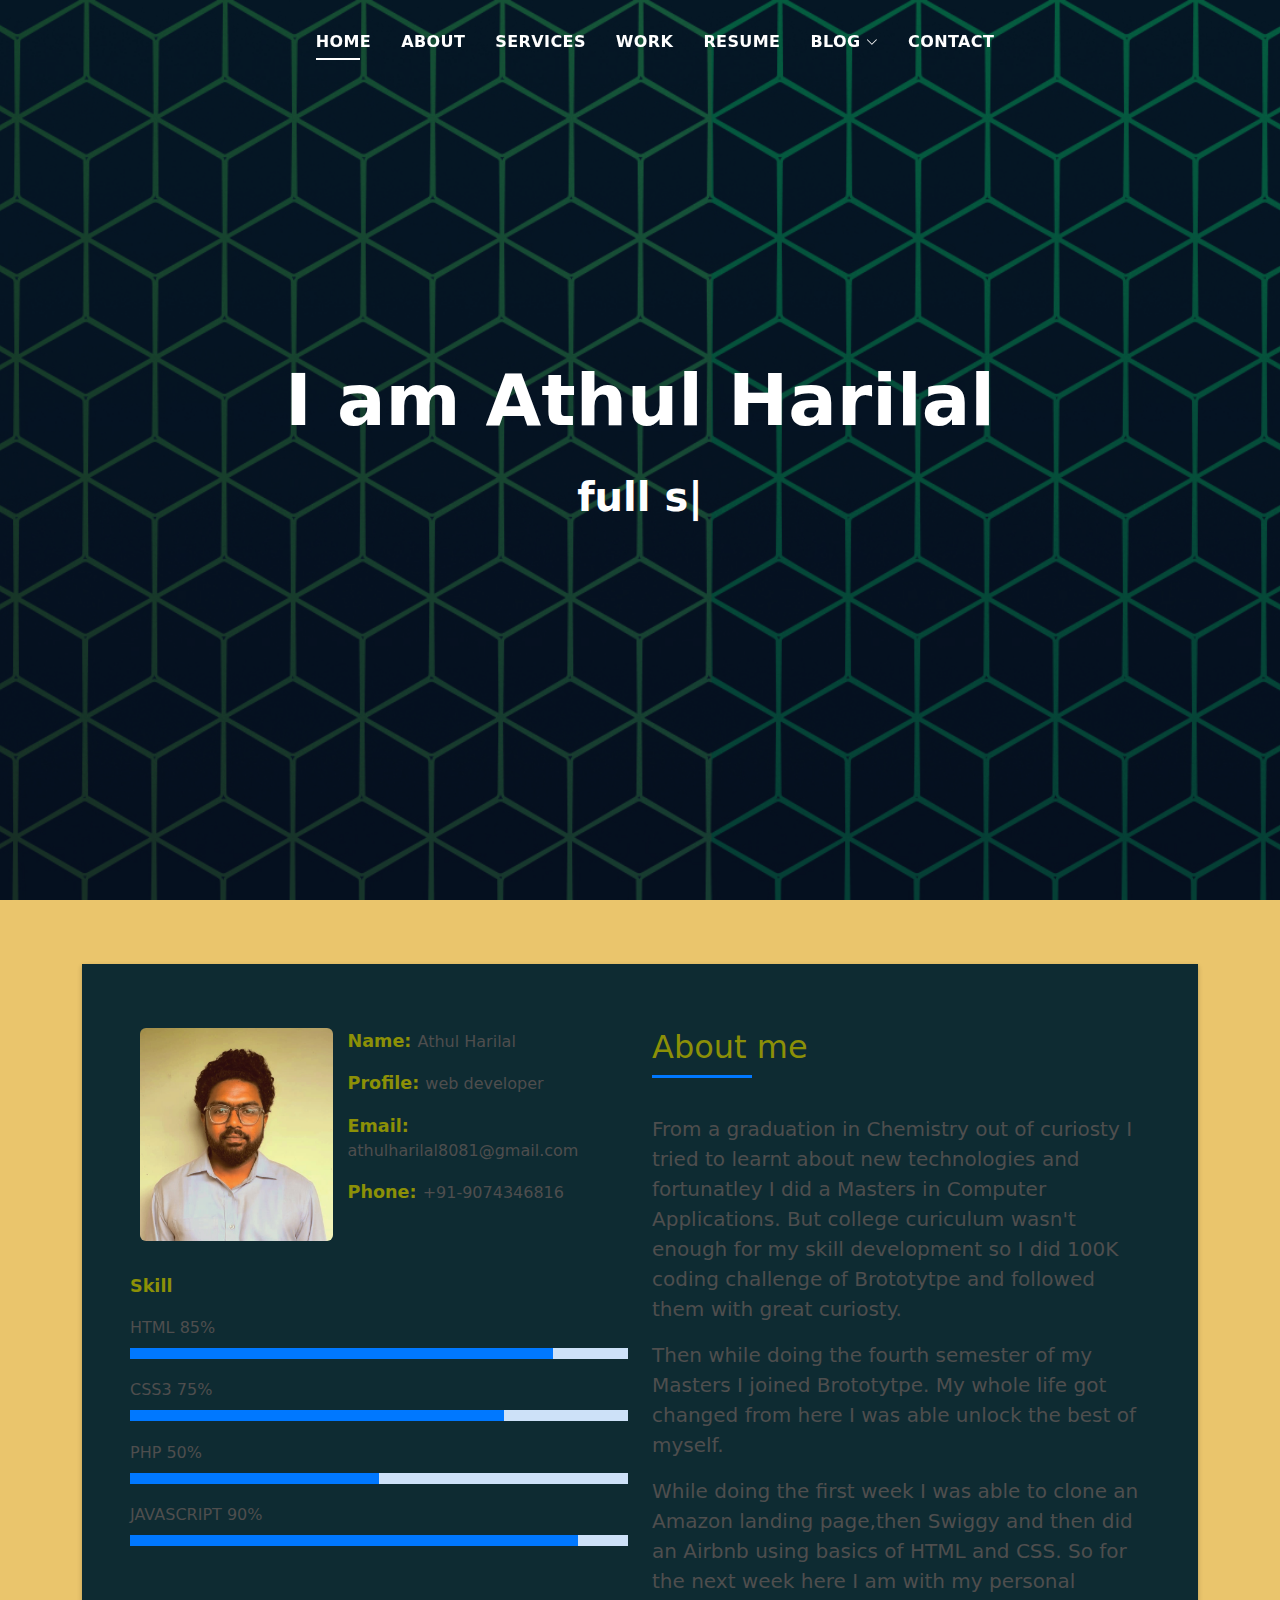
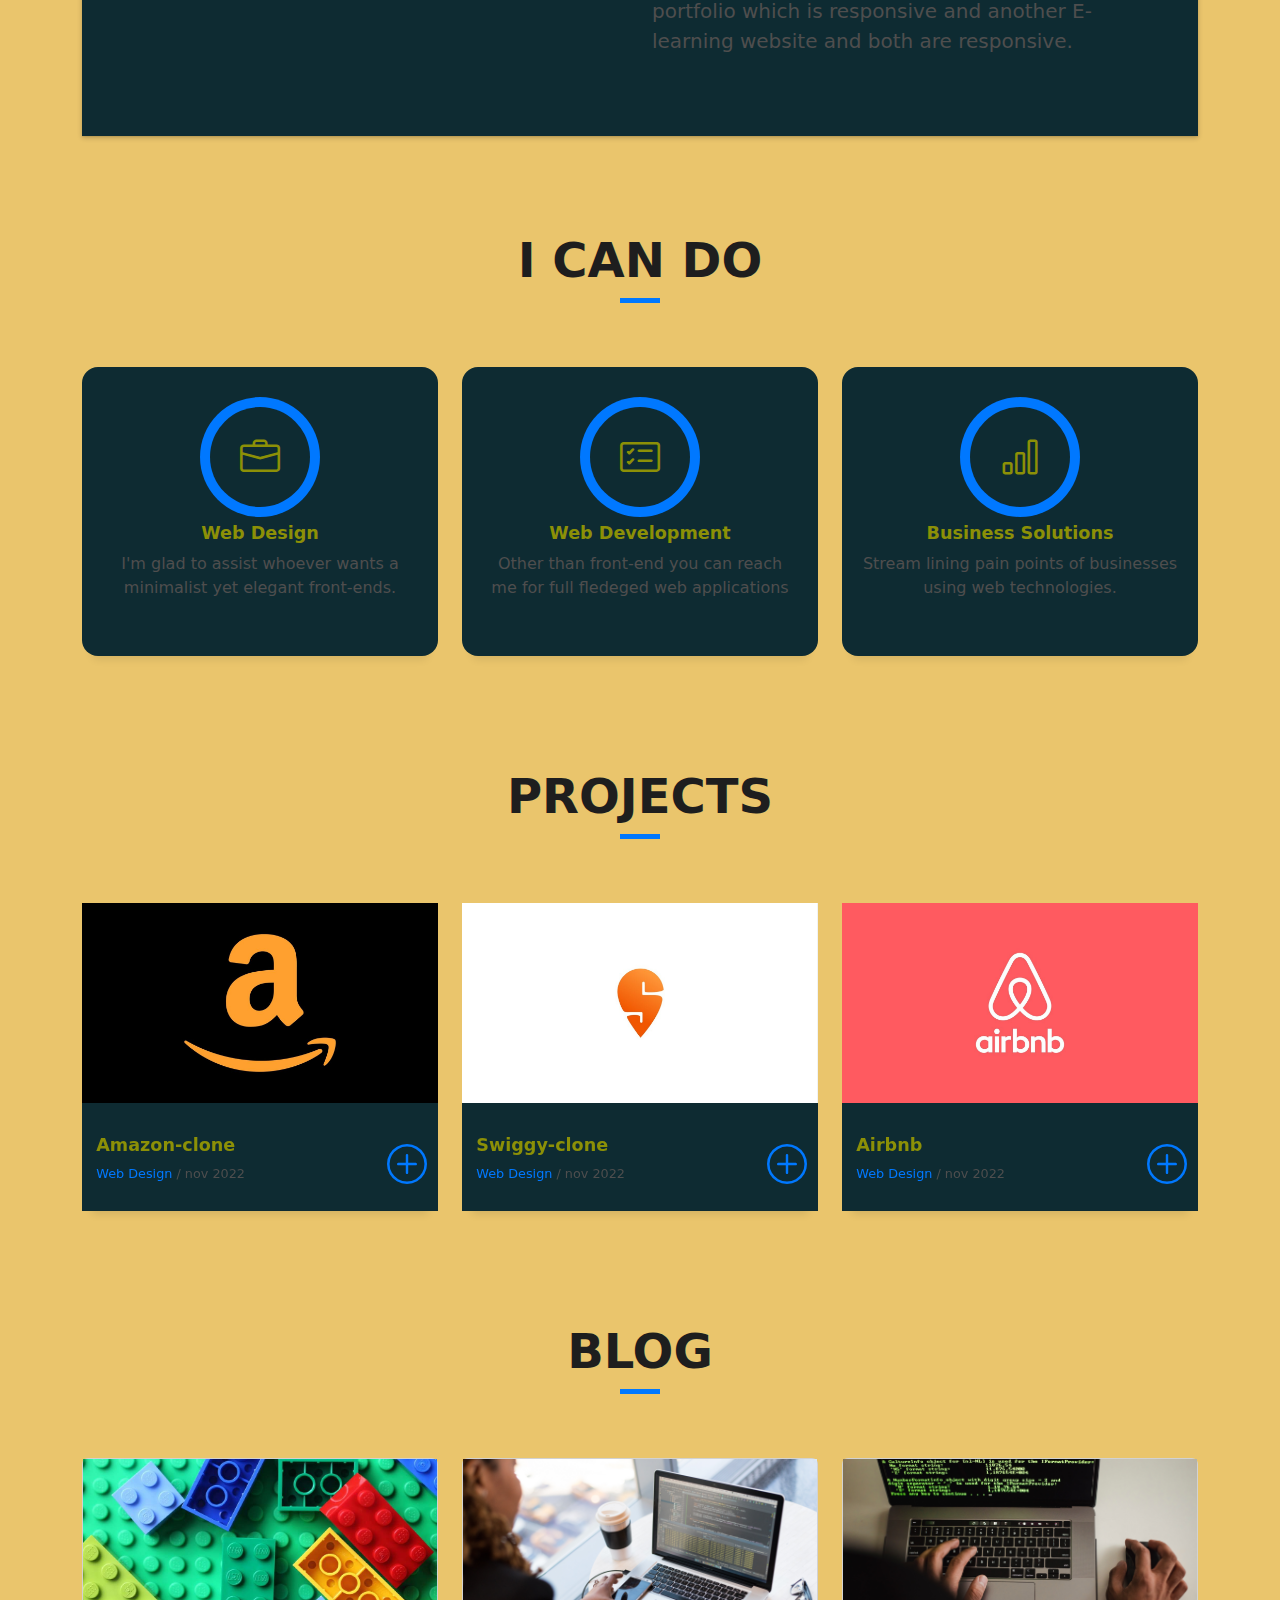
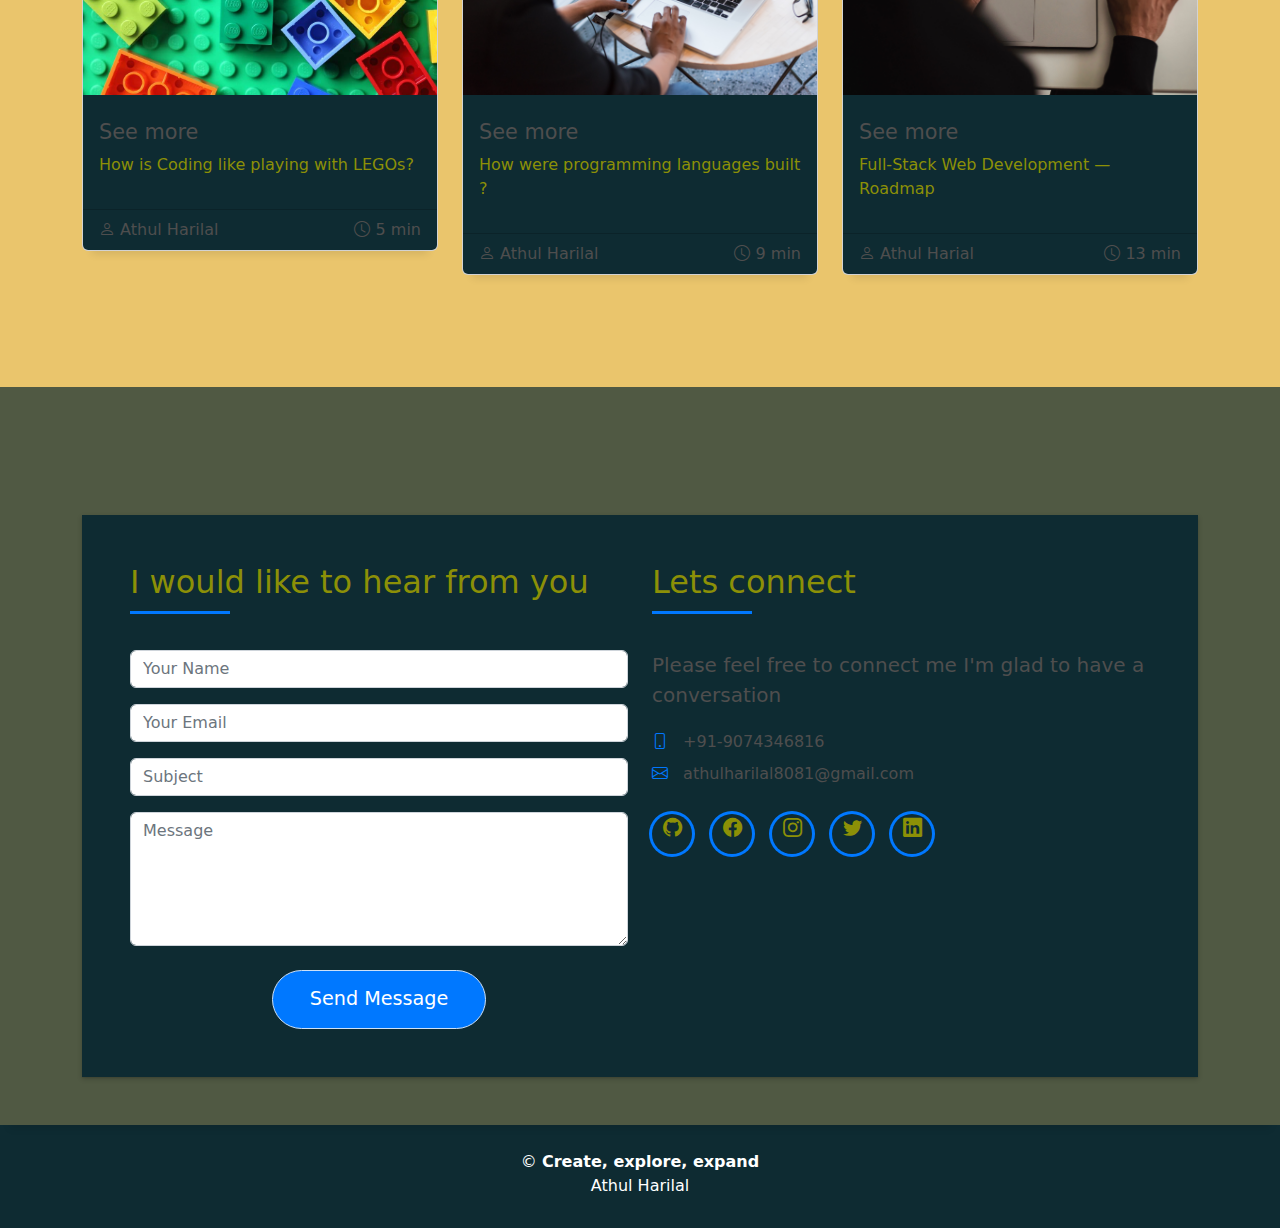
==== index.html @ d432201a "first commit" ====
<!DOCTYPE html>
<html lang="en">

<head>
  <meta charset="utf-8">
  <meta content="width=device-width, initial-scale=1.0" name="viewport">

  <title>Athul Harilal</title>
  <meta content="" name="description">
  <meta content="" name="keywords">

  <script src="https://ajax.googleapis.com/ajax/libs/jquery/3.5.1/jquery.min.js"></script>

  <!-- Favicons -->
  <link rel="shortcut icon" href="assets/img/testimonial-2.jpg" type="image/x-icon"> 

  <!-- Vendor CSS Files -->
 
  <link href="assets/vendor/bootstrap/css/bootstrap.min.css" rel="stylesheet">
  <link href="assets/vendor/bootstrap-icons/bootstrap-icons.css" rel="stylesheet">
  <link href="assets/vendor/glightbox/css/glightbox.min.css" rel="stylesheet">
  <link href="assets/vendor/swiper/swiper-bundle.min.css" rel="stylesheet">

  <!-- Template Main CSS File -->
  <link href="assets/css/style.css" rel="stylesheet">

  
</head>

<body>

  <!-- ======= Header ======= -->
  <header id="header" class="fixed-top">
    <div class="container d-flex align-items-center justify-content-center">
      
    
      <!-- Uncomment below if you prefer to use an image logo -->
      <!-- <a href="index.html" class="logo"><img src="assets/img/logo.png" alt="" class="img-fluid"></a>-->

      <nav id="navbar" class="navbar">
        <ul>
          <li><a class="nav-link scrollto active" href="#hero">Home</a></li>
          <li><a class="nav-link scrollto" href="#about">About</a></li>
          <li><a class="nav-link scrollto" href="#services">Services</a></li>
          <li><a class="nav-link scrollto" href="#work">Work</a></li>
          <li><a class="nav-link scrollto" href="https://drive.google.com/file/d/1ZwO1fcAxuJl5qwa_duDYVuWu5VnTwcrT/view?usp=sharing">Resume</a></li>
          <li class="dropdown"><a href="#"><span>Blog</span> <i class="bi bi-chevron-down"></i></a>
            <ul>
              <li><a href="blog-single-1.html">How coding is like playing legos?</a></li>
              <li><a href="blog-single-2.html">How were programming built?</a></li>
              <li><a href="blog-single-3 .html">Full stack development-Roadmanp</a></li>
            </ul>
          </li>
          <li><a class="nav-link scrollto" href="#contact">Contact</a></li>
        </ul>
        <i class="bi bi-list mobile-nav-toggle"></i>
      </nav><!-- .navbar -->

    </div>
  </header><!-- End Header -->

  <!-- ======= Hero Section ======= -->
  <div id="hero" class="hero route bg-image" style="background-image: url(assets/img/50-Beautiful-and-Minimalist-Presentation-Backgrounds-07.jpg)">
    <div class="overlay-itro"></div>
    <div class="hero-content display-table">
      <div class="table-cell">
        <div class="container">
          <!--<p class="display-6 color-d">Hello, world!</p>-->
          <h1 class="hero-title mb-4">I am Athul Harilal</h1>
          <p class="hero-subtitle"><span class="typed" data-typed-items="full stack dev in process"></span></p>
          <!-- <p class="pt-3"><a class="btn btn-primary btn js-scroll px-4" href="#about" role="button">Learn More</a></p> -->
        </div>
      </div>
    </div>
  </div><!-- End Hero Section -->

  <main id="main">

    <!-- ======= About Section ======= -->
    <section id="about" class="about-mf sect-pt4 route">
      <div class="container">
        <div class="row">
          <div class="col-sm-12">
            <div class="box-shadow-full">
              <div class="row">
                <div class="col-md-6">
                  <div class="row">
                    <div class="col-sm-6 col-md-5">
                      <div class="about-img">
                        <img src="assets/img/testimonial-2.jpg" class="img-fluid rounded b-shadow-a" alt="">
                      </div>
                    </div>
                    <div class="col-sm-6 col-md-7">
                      <div class="about-info">
                        <p><span class="title-s">Name: </span> <span>Athul Harilal</span></p>
                        <p><span class="title-s">Profile: </span> <span>web developer</span></p>
                        <p><span class="title-s">Email: </span> <span class="text-break" >athulharilal8081@gmail.com</span></p>
                        <p><span class="title-s">Phone: </span> <span>+91-9074346816</span></p>
                      </div>
                    </div>
                  </div>
                  <div class="skill-mf">
                    <p class="title-s">Skill</p>
                    <span>HTML</span> <span class="pull-right">85%</span>
                    <div class="progress">
                      <div class="progress-bar" role="progressbar" style="width: 85%;" aria-valuenow="85" aria-valuemin="0" aria-valuemax="100"></div>
                    </div>
                    <span>CSS3</span> <span class="pull-right">75%</span>
                    <div class="progress">
                      <div class="progress-bar" role="progressbar" style="width: 75%" aria-valuenow="75" aria-valuemin="0" aria-valuemax="100"></div>
                    </div>
                    <span>PHP</span> <span class="pull-right">50%</span>
                    <div class="progress">
                      <div class="progress-bar" role="progressbar" style="width: 50%" aria-valuenow="50" aria-valuemin="0" aria-valuemax="100"></div>
                    </div>
                    <span>JAVASCRIPT</span> <span class="pull-right">90%</span>
                    <div class="progress">
                      <div class="progress-bar" role="progressbar" style="width: 90%" aria-valuenow="90" aria-valuemin="0" aria-valuemax="100"></div>
                    </div>
                  </div>
                </div>
                <div class="col-md-6">
                  <div class="about-me pt-4 pt-md-0">
                    <div class="title-box-2">
                      <h5 class="title-left">
                        About me
                      </h5>
                    </div>
                    <p class="lead">
                      From a graduation in Chemistry out of curiosty I tried to learnt about new technologies and fortunatley I did a Masters in Computer Applications. But college curiculum wasn't enough for my skill development so I did 100K coding challenge of Brototytpe and followed them with great curiosty.
                    </p>
                    <p class="lead">
                      Then while doing the fourth semester of my Masters I joined Brototytpe. My whole life got changed from here I was able unlock the best of myself.
                    </p>
                    <p class="lead">
                     While doing the first week I was able to clone an Amazon landing page,then  Swiggy and then did an Airbnb using basics of HTML and CSS. So for the next week here I am with my personal portfolio which is responsive and another E-learning website and both are responsive.
                    </p>
                  </div>
                </div>
              </div>
            </div>
          </div>
        </div>
      </div>
    </section><!-- End About Section -->

    <!-- ======= Services Section ======= -->
    <section id="services" class="services-mf pt-5 route">
      <div class="container">
        <div class="row">
          <div class="col-sm-12">
            <div class="title-box text-center">
              <h3 class="title-a">
                I can do
              </h3>
              <div class="line-mf"></div>
            </div>
          </div>
        </div>
        <div class="row">
          <div class="col-md-4">
            <div class="service-box">
              <div class="service-ico">
                <span class="ico-circle"><i class="bi bi-briefcase"></i></span>
              </div>
              <div class="service-content">
                <h2 class="title-s">Web Design</h2>
                <p class="s-description text-center">
                  I'm glad to assist whoever wants a minimalist yet elegant front-ends.
                </p>
              </div>
            </div>
          </div>
          <div class="col-md-4">
            <div class="service-box">
              <div class="service-ico">
                <span class="ico-circle"><i class="bi bi-card-checklist"></i></span>
              </div>
              <div class="service-content">
                <h2 class="title-s">Web Development</h2>
                <p class="s-description text-center">
                  Other than front-end you can reach me for full fledeged web applications
                </p>
              </div>
            </div>
          </div>
          <div class="col-md-4">
            <div class="service-box">
              <div class="service-ico">
                <span class="ico-circle"><i class="bi bi-bar-chart"></i></span>
              </div>
              <div class="service-content">
                <h2 class="title-s">Business Solutions</h2>
                <p class="s-description text-center">
                 Stream lining pain points of businesses  using web technologies.
                </p>
              </div>
            </div>
          </div> 
        </div>
      </div>
    </section><!-- End Services Section -->
    <!-- ======= Portfolio Section ======= -->
    <section id="work" class="portfolio-mf sect-pt4 route">
      <div class="container">
        <div class="row">
          <div class="col-sm-12">
            <div class="title-box text-center">
              <h3 class="title-a">
                Projects
              </h3>
              <div class="line-mf"></div>
            </div>
          </div>
        </div>
        <div class="row">
          <div class="col-md-4">
            <div class="work-box">
              <a href="assets/img/1308159.jpg" data-gallery="portfolioGallery" class="portfolio-lightbox">
                <div class="work-img">
                  <img src="assets/img/1308159.jpg" alt="" class="img-fluid">
                </div>
              </a>
              <div class="work-content">
                <div class="row">
                  <div class="col-sm-8">
                    <h2 class="title-s">Amazon-clone</h2>
                    <div class="w-more">
                      <span class="w-ctegory">Web Design</span> / <span class="w-date">nov 2022</span>
                    </div>
                  </div>
                  <div class="col-sm-4">
                    <div class="w-like">
                      <a href="portfolio-details-1.html"> <span class="bi bi-plus-circle"></span></a>
                    </div>
                  </div>
                </div>
              </div>
            </div>
          </div>
          <div class="col-md-4">
            <div class="work-box">
              <a href="assets/img/swiggy_logo.jpg" data-gallery="portfolioGallery" class="portfolio-lightbox">
                <div class="work-img">
                  <img src="assets/img/swiggy_logo.jpg" alt="" class="img-fluid">
                </div>
              </a>
              <div class="work-content">
                <div class="row">
                  <div class="col-sm-8">
                    <h2 class="title-s">Swiggy-clone</h2>
                    <div class="w-more">
                      <span class="w-ctegory">Web Design</span> / <span class="w-date">nov 2022</span>
                    </div>
                  </div>
                  <div class="col-sm-4">
                    <div class="w-like">
                      <a href="portfolio-details-2.html"> <span class="bi bi-plus-circle"></span></a>
                    </div>
                  </div>
                </div>
              </div>
            </div>
          </div>
          <div class="col-md-4">
            <div class="work-box">
              <a href="assets/img/wp10784379.jpg" data-gallery="portfolioGallery" class="portfolio-lightbox">
                <div class="work-img">
                  <img src="assets/img/wp10784379.jpg" alt="" class="img-fluid">
                </div>
              </a>
              <div class="work-content">
                <div class="row">
                  <div class="col-sm-8">
                    <h2 class="title-s">Airbnb</h2>
                    <div class="w-more">
                      <span class="w-ctegory">Web Design</span> / <span class="w-date">nov 2022</span>
                    </div>
                  </div>
                  <div class="col-sm-4">
                    <div class="w-like">
                      <a href="portfolio-details-3.html"> <span class="bi bi-plus-circle"></span></a>
                    </div>
                  </div>
                </div>
              </div>
            </div>
          </div>
        </div>
      </div>
    </section><!-- End Portfolio Section -->
    <!-- ======= Blog Section ======= -->
    <section id="blog" class="blog-mf sect-pt4 route">
      <div class="container">
        <div class="row">
          <div class="col-sm-12">
            <div class="title-box text-center">
              <h3 class="title-a">
                Blog
              </h3>
              <div class="line-mf"></div>
            </div>
          </div>
        </div>
        <div class="row">
          <div class="col-md-4">
            <div class="card card-blog">
              <div class="card-img style="width: 18rem">
                <a href="blog-single-1.html"><img src="assets/img/LEGO-bricks.jpg" alt="" class="img-fluid"></a>
              </div>
              <div class="card-body">
                
                <h3 class="card-title"><a href="blog-single-1.html">See more</a></h3>
                <p class="card-description">
                  How is Coding like playing with LEGOs?
                </p>
              </div>
              <div class="card-footer">
                <div class="post-author">
                  <a href="#">
                    <i class="bi bi-person"></i>
                    <span class="author">Athul Harilal </span>
                  </a>
                  
                </div>
                
                <div class="post-date">
                  <span class="bi bi-clock"></span> 5 min
                </div>
              </div>
            </div>
          </div>
          <div class="col-md-4">
            <div class="card card-blog">
              <div class="card-img">
                <a href="blog-single-2.html"><img  src="assets/img/pexels-christina-morillo-1181243.jpg" alt="" class="img-fluid"></a>
              </div>
              <div class="card-body">
                
                <h3 class="card-title"><a href="blog-single-2.html">See more</a></h3>
                <p class="card-description">
                  How were programming languages built ?
                </p>
              </div>
              <div class="card-footer">
                <div class="post-author">
                  <a href="#">
                    <i class="bi bi-person"></i>
                    <span class="author">
                      Athul Harilal </span>
                  </a>
                </div>
                <div class="post-date">
                  <span class="bi bi-clock"></span> 9 min
                </div>
              </div>
            </div>
          </div>
          <div class="col-md-4">
            <div class="card card-blog">
              <div class="card-img">
                <a href="blog-single-3 .html"><img src="assets/img/pexels-sora-shimazaki-5926393.jpg" alt="" class="img-fluid"></a>
              </div>
              <div class="card-body">
                
                <h3 class="card-title"><a href="blog-single-3 .html">See more</a></h3>
                <p class="card-description">
                  Full-Stack Web Development —Roadmap
                </p>
              </div>
              <div class="card-footer">
                <div class="post-author">
                  <a href="#">
                    <i class="bi bi-person"></i>
                    <span class="author">Athul Harial</span>
                  </a>
                </div>
                <div class="post-date">
                  <span class="bi bi-clock"></span> 13 min
                </div>
              </div>
            </div>
          </div>
        </div>
      </div>
    </section><!-- End Blog Section -->

    <!-- ======= Contact Section ======= -->
    <section id="contact" class="paralax-mf footer-paralax bg-image sect-mt4 route" style="background-image: url(assets/img/50-Beautiful-and-Minimalist-Presentation-Backgrounds-07.jpg)">
      <div class="overlay-mf"></div>
      <div class="container">
        <div class="row">
          <div class="col-sm-12">
            <div class="contact-mf">
              <div id="contact" class="box-shadow-full">
                <div class="row">
                  <div class="col-md-6">
                    <div class="title-box-2">
                      <h5 class="title-left">
                        I would like to hear from you
                      </h5>
                    </div>
                    <div>
                      <form action="forms/contact.php" method="post" role="form" id="submit-form">
                        <div class="row">
                          <div class="col-md-12 mb-3">
                            <div class="form-group">
                              <input type="text" name="name" class="form-control" id="name" placeholder="Your Name" required>
                            </div>
                          </div>
                          <div class="col-md-12 mb-3">
                            <div class="form-group">
                              <input type="email" class="form-control" name="email" id="email" placeholder="Your Email" required>
                            </div>
                          </div>
                          <div class="col-md-12 mb-3">
                            <div class="form-group">
                              <input type="text" class="form-control" name="subject" id="subject" placeholder="Subject" required>
                            </div>
                          </div>
                          <div class="col-md-12">
                            <div class="form-group">
                              <textarea class="form-control" name="message" rows="5" placeholder="Message" required></textarea>
                            </div>
                          </div>
                          <div class="col-md-12 text-center pt-4">
                            <button type="submit" class="button button-a button-big button-rouded ">Send Message</button>
                          </div>
                        </div>
                      </form>
                    </div>
                  </div>
                  <div class="col-md-6">
                    <div class="title-box-2 pt-4 pt-md-0">
                      <h5 class="title-left">
                        Lets connect
                      </h5>
                    </div>
                    <div class="more-info">
                      <p class="lead">
                        Please feel free to connect me I'm glad to have a conversation 
                      </p>
                      <ul class="list-ico">
                        <li><span class="bi bi-phone"></span> +91-9074346816</li>
                        <li><span class="bi bi-envelope"></span> athulharilal8081@gmail.com</li>
                      </ul>
                    </div>
                    <div class="socials ">
                      <ul>
                        <li><a href="https://github.com/athulharilal9"><span class="ico-circle"><i class="bi bi-github "></i></span></a></li>
                        <li><a href="https://www.facebook.com/athul.harilal.9"><span class="ico-circle"><i class="bi bi-facebook"></i></span></a></li>
                        <li><a href="https://www.instagram.com/athulharilal8081/"><span class="ico-circle"><i class="bi bi-instagram"></i></span></a></li>
                        <li><a href="https://twitter.com/AthulHarilal?t=hq7vdtRxOZUThGfAG2rSHA&s=09"><span class="ico-circle"><i class="bi bi-twitter"></i></span></a></li>
                        <li><a href="https://www.linkedin.com/in/athulharilal"><span class="ico-circle"><i class="bi bi-linkedin"></i></span></a></li>
                      </ul>
                    </div>
                  </div>
                </div>
              </div>
            </div>
          </div>
        </div>
      </div>
    </section><!-- End Contact Section -->

  </main><!-- End #main -->

  <!-- ======= Footer ======= -->
  <footer>
    <div class="container">
      <div class="row">
        <div class="col-sm-12">
          <div class="copyright-box">
            <p class="copyright">&copy; <strong>Create, explore, expand</strong><br> Athul Harilal</p>
            <div class="credits">
            </div>
          </div>
        </div>
      </div>
    </div>
  </footer><!-- End  Footer -->

  <div id="preloader"></div>
  <a href="#" class="back-to-top d-flex align-items-center justify-content-center"><i class="bi bi-arrow-up-short"></i></a>

  <!-- Vendor JS Files -->
  <script src="assets/vendor/purecounter/purecounter_vanilla.js"></script>
  <script src="assets/vendor/bootstrap/js/bootstrap.bundle.min.js"></script>
  <script src="assets/vendor/glightbox/js/glightbox.min.js"></script>
  <script src="assets/vendor/swiper/swiper-bundle.min.js"></script>
  <script src="assets/vendor/typed.js/typed.min.js"></script>
  <script src="assets/vendor/php-email-form/validate.js"></script>

  <!-- Template Main JS File -->
  <script src="assets/js/main.js"></script>

  <script>
    $("#submit-form").submit((e)=>{
        e.preventDefault()
        $.ajax({
            url:"https://script.google.com/macros/s/AKfycbx_eGhILZpWBQKvuD_GFW9LnrOTJhZ9zk4GpBcYfza6-QdC3WQVYEB_itQu2601idod/exec",
            data:$("#submit-form").serialize(),
            method:"post",
            success:function (response){
                alert("Form submitted successfully")
                window.location.reload()
                //window.location.href="https://google.com"
            },
            error:function (err){
                alert("Something Error")

            }
        })
    })
</script>

</body>

</html>
---- assets/css/style.css ----
/**
* Template Name: DevFolio - v4.9.1
* Template URL: https://bootstrapmade.com/devfolio-bootstrap-portfolio-html-template/
* Author: BootstrapMade.com
* License: https://bootstrapmade.com/license/
*/

/*--------------------------------------------------------------
# General
--------------------------------------------------------------*/
body {
  background-color: #e7bb54db;
  color: #4e4e4e;
}

h1,
h2,
h3,
h4,
h5,
h6 {
  color: #1e1e1e;
}

a {
  color: #1e1e1e;
  text-decoration: none;
  transition: all 0.5s ease-in-out;
}

a:hover {
  color: #0078ff;
  text-decoration: none;
  transition: all 0.5s ease-in-out;
}

.p-r {
  position: relative;
}

.color-a {
  text-decoration: none;
  color: #0078ff;
}

.color-d {
  color: #f5f5f5;
}

.color-text-a {
  text-decoration: none;
  color: #4e4e4e;
}

.box-shadow,
.card-blog,
.work-box,
.service-box,
.paralax-mf {
  box-shadow: 0 13px 8px -10px rgba(0, 0, 0, 0.1);
}

.box-shadow-a,
.button:hover {
  text-decoration: none;
  box-shadow: 0 0 0 4px #cde1f8;
}

.display-5 {
  font-size: 2.5rem;
  font-weight: 300;
  line-height: 1.1;
}

.display-6 {
  font-size: 2rem;
  font-weight: 300;
  line-height: 1.1;
}

.avatar {
  width: 32px;
  height: 32px;
  margin-right: 4px;
  overflow: hidden;
}

.bg-image {
  background-repeat: no-repeat;
  background-attachment: fixed;
  background-size: cover;
  background-position: center center;
}

@media (max-width: 1024px) {
  .bg-image {
    background-attachment: scroll;
  }
}

.overlay-mf {
  background-color: #0e2b32;
}

.overlay-mf {
  position: absolute;
  top: 0;
  left: 0px;
  padding: 0;
  height: 100%;
  width: 100%;
  opacity: 0.7;
}

.paralax-mf {
  position: relative;
  padding: 8rem 0;
}

.display-table {
  width: 100%;
  height: 100%;
  display: table;
}

.table-cell {
  display: table-cell;
  vertical-align: middle;
}

/*--/ Sections /--*/
.sect-4 {
  padding: 4rem 0;
}

.sect-pt4 {
  padding-top: 4rem;
}

.sect-mt4 {
  margin-top: 4rem;
}

/*--/ Title s /--*/
.title-s {
  font-weight: 600;
  color: #8c9007;
  font-size: 1.1rem;
}

/*--/ Title A /--*/
.title-box {
  margin-bottom: 4rem;
}

.title-a {
  text-decoration: none;
  font-size: 3rem;
  font-weight: bold;
  text-transform: uppercase;
}

.subtitle-a {
  text-decoration: none;
  color: #4e4e4e;
}

.line-mf {
  width: 40px;
  height: 5px;
  background-color: #0078ff;
  margin: 0 auto;
}

/*--/ Title Left /--*/
.title-box-2 {
  margin-bottom: 3rem;
}

.title-left {
  font-size: 2rem;
  position: relative;
  color: #8c9007;
  

}

.title-left:before {
  content: "";
  position: absolute;
  height: 3px;
  background-color: #0078ff;
  width: 100px;
  bottom: -12px;
}

/*------/ Box /------*/
.box-pl2 {
  padding-left: 2rem;
}

.box-shadow-full {
  padding: 3rem 1.25rem;
  position: relative;
  background-color: #fff;
  margin-bottom: 3rem;
  z-index: 2;
  box-shadow: 0 1px 1px 0 rgba(0, 0, 0, 0.06), 0 2px 5px 0 rgba(0, 0, 0, 0.2);
}

@media (min-width: 768px) {
  .box-shadow-full {
    padding: 3rem;
  }
}

/*------/ Socials /------*/
.socials {
  padding: 1.5rem 0;
}

.socials ul li {
  display: inline-block;
}


.socials .ico-circle {
  height: 40px;
  width: 40px;
  font-size: 1.2rem;
  border-radius: 50%;
  line-height: 1.6;
  margin: 0 15px 0 0;
  box-shadow: 0 0 0 3px #0078ff;
  transition: all 500ms ease;
}

.socials .ico-circle:hover {
  background-color: #0078ff;
  color: #fff;
  box-shadow: 0 0 0 3px #cde1f8;
  transition: all 500ms ease;
}

/*------/ Ul resect /------*/
.ul-resect,
.widget-tags ul,
.widget-sidebar .list-sidebar,
.box-comments .list-comments,
.blog-wrapper .post-meta ul,
.list-ico,
.socials ul {
  list-style: none;
  padding-left: 0;
  margin-bottom: 0;
}

.list-ico {
  line-height: 2;
}

.list-ico span {
  color: #0078ff;
  margin-right: 10px;
}

/*------/ Ico Circle /------*/
.ico-circle {
  height: 100px;
  width: 100px;
  font-size: 2rem;
  border-radius: 50%;
  line-height: 1.55;
  margin: 0 auto;
  text-align: center;
  box-shadow: 0 0 0 10px #0078ff;
  display: block;
  color: #8c9007;
}

/*------/ Owl Carousel /------*/
.owl-theme .owl-dots {
  text-align: center;
  margin-top: 18px;
}

.owl-theme .owl-dots .owl-dot {
  display: inline-block;
}

.owl-theme .owl-dots .owl-dot span {
  width: 18px;
  height: 7px;
  margin: 5px 5px;
  background: #cde1f8;
  border: 0px solid #cde1f8;
  display: block;
  transition: all 0.6s ease-in-out;
  cursor: pointer;
}

.owl-theme .owl-dots .owl-dot:hover span {
  background-color: #cde1f8;
}

.owl-theme .owl-dots .owl-dot.active span {
  background-color: #1B1B1B;
  width: 25px;
}

/*--/ Scrolltop s /--*/
.scrolltop-mf {
  position: relative;
  display: none;
}

.scrolltop-mf span {
  z-index: 999;
  position: fixed;
  width: 42px;
  height: 42px;
  background-color: #0078ff;
  opacity: 0.7;
  font-size: 1.6rem;
  line-height: 1.5;
  text-align: center;
  color: #fff;
  top: auto;
  left: auto;
  right: 30px;
  bottom: 50px;
  cursor: pointer;
  border-radius: 50%;
}

/*--------------------------------------------------------------
# Back to top button
--------------------------------------------------------------*/
.back-to-top {
  position: fixed;
  visibility: hidden;
  opacity: 0;
  right: 15px;
  bottom: 15px;
  z-index: 996;
  background: #0078ff;
  width: 40px;
  height: 40px;
  border-radius: 50px;
  transition: all 0.4s;
}

.back-to-top i {
  font-size: 28px;
  color: #fff;
  line-height: 0;
}

.back-to-top:hover {
  background: #298eff;
  color: #fff;
}

.back-to-top.active {
  visibility: visible;
  opacity: 1;
}

/*------/ Prelaoder /------*/
#preloader {
  position: fixed;
  top: 0;
  left: 0;
  right: 0;
  bottom: 0;
  z-index: 9999;
  overflow: hidden;
  background: #fff;
}

#preloader:before {
  content: "";
  position: fixed;
  top: calc(50% - 30px);
  left: calc(50% - 30px);
  border: 6px solid #f2f2f2;
  border-top: 6px solid #0078ff;
  border-radius: 50%;
  width: 60px;
  height: 60px;
  -webkit-animation: animate-preloader 1s linear infinite;
  animation: animate-preloader 1s linear infinite;
}

@-webkit-keyframes animate-preloader {
  0% {
    transform: rotate(0deg);
  }

  100% {
    transform: rotate(360deg);
  }
}

@keyframes animate-preloader {
  0% {
    transform: rotate(0deg);
  }

  100% {
    transform: rotate(360deg);
  }
}

/*------/ Button /------*/
.button {
  display: inline-block;
  padding: 0.3rem 0.6rem;
  text-align: center;
  vertical-align: middle;
  -webkit-user-select: none;
  -moz-user-select: none;
  user-select: none;
  font-size: 1rem;
  border-radius: 0.3rem;
  border: 1px solid transparent;
  transition: all 500ms ease;
  cursor: pointer;
}

.button:focus {
  outline: 0;
}

.button:hover {
  background-color: #0062d3;
  color: #fff;
  transition: all 500ms ease;
}

.button-a {
  text-decoration: none;
  background-color: #0078ff;
  color: #fff;
  border-color: #cde1f8;
}

.button-big {
  padding: 0.9rem 2.3rem;
  font-size: 1.2rem;
}

.button-rouded {
  border-radius: 5rem;
}

.btn-lg {
  padding: 0.5rem 1rem;
  font-size: 1.25rem;
  line-height: 1.5;
  border-radius: 0.3rem;
}

/*--------------------------------------------------------------
# Header
--------------------------------------------------------------*/
#header {
  transition: all 0.5s;
  z-index: 997;
  padding: 20px 0;
}

#header .logo {
  font-size: 28px;
  margin: 0;
  padding: 0;
  font-weight: 600;
  letter-spacing: 1px;
}

#header .logo a {
  color: #fff;
}

#header .logo img {
  max-height: 40px;
}

#header.header-scrolled {
  background: rgba(0, 0, 0, 0.9);
  padding: 12px 0;
}

/*--------------------------------------------------------------
# Navigation Menu
--------------------------------------------------------------*/
/**
* Desktop Navigation 
*/
.navbar {
  padding: 0;
}

.navbar ul {
  margin: 0;
  padding: 0;
  display: flex;
  list-style: none;
  align-items: center;
}

.navbar li {
  position: relative;
}

.navbar>ul>li {
  white-space: nowrap;
  padding: 10px 0 10px 30px;
}

.navbar a,
.navbar a:focus {
  display: flex;
  align-items: center;
  justify-content: space-between;
  color: #fff;
  font-size: 16px;
  font-weight: 600;
  padding: 0;
  white-space: nowrap;
  transition: 0.3s;
  letter-spacing: 0.4px;
  position: relative;
  text-transform: uppercase;
}

.navbar a i,
.navbar a:focus i {
  font-size: 12px;
  line-height: 0;
  margin-left: 5px;
}

.navbar>ul>li>a:before {
  content: "";
  position: absolute;
  width: 100%;
  height: 2px;
  bottom: -6px;
  left: 0;
  width: 0;
  background-color: #fff;
  visibility: hidden;
  transition: all 0.3s ease-in-out 0s;
}

.navbar a:hover:before,
.navbar li:hover>a:before,
.navbar .active:before {
  visibility: visible;
  width: 80%;
}

.navbar a:hover,
.navbar .active,
.navbar .active:focus,
.navbar li:hover>a {
  color: #fff;
}

.navbar .dropdown ul {
  display: block;
  position: absolute;
  left: 30px;
  top: calc(100% + 30px);
  margin: 0;
  padding: 10px 0;
  z-index: 99;
  opacity: 0;
  visibility: hidden;
  background: #fff;
  box-shadow: 0px 0px 30px rgba(127, 137, 161, 0.25);
  transition: 0.3s;
}

.navbar .dropdown ul li {
  min-width: 200px;
}

.navbar .dropdown ul a {
  padding: 10px 20px;
  font-size: 14px;
  text-transform: none;
  color: #4e4e4e;
}

.navbar .dropdown ul a i {
  font-size: 12px;
}

.navbar .dropdown ul a:hover,
.navbar .dropdown ul .active:hover,
.navbar .dropdown ul li:hover>a {
  color: #0078ff;
}

.navbar .dropdown:hover>ul {
  opacity: 1;
  top: 100%;
  visibility: visible;
}

.navbar .dropdown .dropdown ul {
  top: 0;
  left: calc(100% - 30px);
  visibility: hidden;
}

.navbar .dropdown .dropdown:hover>ul {
  opacity: 1;
  top: 0;
  left: 100%;
  visibility: visible;
}

@media (max-width: 1366px) {
  .navbar .dropdown .dropdown ul {
    left: -90%;
  }

  .navbar .dropdown .dropdown:hover>ul {
    left: -100%;
  }
}

/**
* Mobile Navigation 
*/
.mobile-nav-toggle {
  color: #fff;
  font-size: 28px;
  cursor: pointer;
  display: none;
  line-height: 0;
  transition: 0.5s;
}

@media (max-width: 991px) {
  .mobile-nav-toggle {
    display: block;
  }

  .navbar ul {
    display: none;
  }
}

.navbar-mobile {
  position: fixed;
  overflow: hidden;
  top: 0;
  right: 0;
  left: 0;
  bottom: 0;
  background: rgba(78, 78, 78, 0.9);
  transition: 0.3s;
  z-index: 999;
}

.navbar-mobile .mobile-nav-toggle {
  position: absolute;
  top: 15px;
  right: 15px;
}

.navbar-mobile ul {
  display: block;
  position: absolute;
  top: 55px;
  right: 15px;
  bottom: 15px;
  left: 15px;
  padding: 10px 0;
  background-color: #fff;
  overflow-y: auto;
  transition: 0.3s;
}

.navbar-mobile>ul>li {
  padding: 0;
}

.navbar-mobile a:hover:before,
.navbar-mobile li:hover>a:before,
.navbar-mobile .active:before {
  visibility: hidden;
}

.navbar-mobile a,
.navbar-mobile a:focus {
  padding: 10px 20px;
  font-size: 15px;
  color: #4e4e4e;
}

.navbar-mobile a:hover,
.navbar-mobile .active,
.navbar-mobile li:hover>a {
  color: #0078ff;
}

.navbar-mobile .getstarted,
.navbar-mobile .getstarted:focus {
  margin: 15px;
}

.navbar-mobile .dropdown ul {
  position: static;
  display: none;
  margin: 10px 20px;
  padding: 10px 0;
  z-index: 99;
  opacity: 1;
  visibility: visible;
  background: #fff;
  box-shadow: 0px 0px 30px rgba(127, 137, 161, 0.25);
}

.navbar-mobile .dropdown ul li {
  min-width: 200px;
}

.navbar-mobile .dropdown ul a {
  padding: 10px 20px;
}

.navbar-mobile .dropdown ul a i {
  font-size: 12px;
}

.navbar-mobile .dropdown ul a:hover,
.navbar-mobile .dropdown ul .active:hover,
.navbar-mobile .dropdown ul li:hover>a {
  color: #0078ff;
}

.navbar-mobile .dropdown>.dropdown-active {
  display: block;
}

/*--------------------------------------------------------------
# Hero Section
--------------------------------------------------------------*/
.hero {
  height: 100vh;
  position: relative;
  color: #fff;
}

.hero .hero-content {
  text-align: center;
  position: absolute;
}

.hero .overlay-itro {
  background-color: rgba(0, 0, 0, 0.6);
  position: absolute;
  top: 0;
  left: 0px;
  padding: 0;
  height: 100%;
  width: 100%;
  opacity: 0.9;
}

.hero .hero-title {
  color: #fff;
  font-weight: 600;
  font-size: 3rem;
}

@media (min-width: 768px) {
  .hero .hero-title {
    font-size: 4.5rem;
  }
}

.hero .hero-subtitle {
  font-size: 1.5rem;
  font-weight: 600;
}

@media (min-width: 768px) {
  .hero .hero-subtitle {
    font-size: 2.5rem;
  }
}

.hero .text-slider-items {
  display: none;
}

.hero-single {
  height: 350px;
}

.hero-single .hero-content {
  margin-top: 30px;
}

.hero-single .hero-title {
  text-transform: uppercase;
  font-size: 3rem;
}

@media (min-width: 768px) {
  .hero-single .hero-title {
    font-size: 3.5rem;
  }
}

.hero-single .breadcrumb {
  background-color: transparent;
  color: #0078ff;
}

.hero-single .breadcrumb .breadcrumb-item:before {
  color: #cde1f8;
}

.hero-single .breadcrumb .breadcrumb-item.active {
  color: #cde1f8;
}

.hero-single .breadcrumb a {
  color: #fff;
}

/*--------------------------------------------------------------
# About
--------------------------------------------------------------*/
.about-mf .box-shadow-full {
  padding-top: 4rem;
  padding-bottom: 4rem;
  background-color: #0e2b32;
}

.about-mf .about-img {
  margin-bottom: 2rem;
}

.about-mf .about-img img {
  margin-left: 10px;
}

@media (min-width: 767px) {
  .about-mf .box-pl2 {
    margin-top: 3rem;
    padding-left: 0rem;
  }
}

.skill-mf span {
  color: #4e4e4e;
}

.skill-mf .progress {
  background-color: #cde1f8;
  margin: 0.5rem 0 1.2rem 0;
  border-radius: 0;
  height: 0.7rem;
}

.skill-mf .progress .progress-bar {
  height: 0.7rem;
  background-color: #0078ff;
}

/*--------------------------------------------------------------
# Services
--------------------------------------------------------------*/
.service-box {
  background-color: #0e2b32;
  padding: 2.5rem 1.3rem;
  border-radius: 1rem;
  margin-bottom: 3rem;
  text-align: center;
}

.service-box:hover .ico-circle {
  transition: all 500ms ease;
  color: rgb(223, 20, 20);
  background-color: #404851;
  box-shadow: 0 0 0 10px #7893b2;
}

.service-box .service-ico {
  margin-bottom: 1rem;
  color: #1e1e1e;
}

.service-box .ico-circle {
  transition: all 500ms ease;
  display: inline-flex;
  align-items: center;
  justify-content: center;
}

.service-box .ico-circle i {
  line-height: 0;
  font-size: 40px;
}

.service-box .s-title {
  font-size: 1.4rem;
  text-transform: uppercase;
  text-align: center;
  padding: 0.4rem 0;
}

.service-box .s-description {
  color: #4e4e4e;
}

/*--------------------------------------------------------------
# Counter
--------------------------------------------------------------*/
.counter-box {
  color: #fff;
  text-align: center;
}

@media (min-width: 577px) {
  .counter-box {
    margin-bottom: 1.8rem;
  }
}

.counter-ico {
  margin-bottom: 1rem;
}

.counter-ico .ico-circle {
  height: 60px;
  width: 60px;
  line-height: 1.5;
  box-shadow: 0 0 0 10px #cde1f8;
}

.counter-num .counter {
  font-size: 2rem;
  margin-bottom: 0;
}

/*--------------------------------------------------------------
# Portfolio
--------------------------------------------------------------*/
.work-box {
  margin-bottom: 3rem;
  -webkit-backface-visibility: hidden;
  backface-visibility: hidden;
  background-color: #0e2b32;
}

.work-box:hover img {
  transform: scale(1.3);
}

.work-img {
  display: block;
  overflow: hidden;
}

.work-img img {
  transition: all 1s;
}

.work-content {
  padding: 2rem 3% 1rem 4%;
}

.work-content .w-more {
  color: #4e4e4e;
  font-size: 0.8rem;
}

.work-content .w-more .w-ctegory {
  color: #0078ff;
}

.work-content .w-like {
  font-size: 2.5rem;
  color: #0078ff;
  float: right;
}

.work-content .w-like a {
  color: #0078ff;
}

.work-content .w-like .num-like {
  font-size: 0.7rem;
}

.w-title {
  font-size: 1.2rem;
}

/*--------------------------------------------------------------
# Portfolio Details
--------------------------------------------------------------*/
.portfolio-details {
  padding-top: 40px;
}

.portfolio-details .portfolio-details-slider img {
  width: 100%;
}

.portfolio-details .portfolio-details-slider .swiper-pagination {
  margin-top: 20px;
  position: relative;
}

.portfolio-details .portfolio-details-slider .swiper-pagination .swiper-pagination-bullet {
  width: 12px;
  height: 12px;
  background-color: #fff;
  opacity: 1;
  border: 1px solid #0078ff;
}

.portfolio-details .portfolio-details-slider .swiper-pagination .swiper-pagination-bullet-active {
  background-color: #0078ff;
}

.portfolio-details .portfolio-info {
  padding: 30px;
  box-shadow: 0px 0 30px rgba(78, 78, 78, 0.08);
}

.portfolio-details .portfolio-info h3 {
  font-size: 22px;
  font-weight: 700;
  margin-bottom: 20px;
  padding-bottom: 20px;
  border-bottom: 1px solid #eee;
}

.portfolio-details .portfolio-info ul {
  list-style: none;
  padding: 0;
  font-size: 15px;
}

.portfolio-details .portfolio-info ul li+li {
  margin-top: 10px;
}

.portfolio-details .portfolio-description {
  padding-top: 30px;
}

.portfolio-details .portfolio-description h2 {
  font-size: 26px;
  font-weight: 700;
  margin-bottom: 20px;
}

.portfolio-details .portfolio-description p {
  padding: 0;
}

/*--------------------------------------------------------------
# Testimonials
--------------------------------------------------------------*/
.testimonial-box {
  color: #fff;
  text-align: center;
}

.testimonial-box .author-test {
  margin-top: 1rem;
}

.testimonial-box .author-test img {
  margin: 0 auto;
}

.testimonial-box .author {
  color: #fff;
  text-transform: uppercase;
  font-weight: 600;
  margin: 1rem 0;
  display: block;
  font-size: 1.4rem;
}

.testimonial-box .comit {
  font-size: 2rem;
  color: #0078ff;
  background-color: #fff;
  width: 52px;
  height: 52px;
  display: block;
  margin: 0 auto;
  border-radius: 50%;
  line-height: 1.6;
}

@media (min-width: 768px) {
  .testimonial-box .description {
    padding: 0 5rem;
  }
}

@media (min-width: 992px) {
  .testimonial-box .description {
    padding: 0 8rem;
  }
}

@media (min-width: 1200px) {
  .testimonial-box .description {
    padding: 0 13rem;
  }
}

.swiper-pagination {
  margin-top: 20px;
  position: relative;
}

.swiper-pagination .swiper-pagination-bullet {
  width: 12px;
  height: 12px;
  background-color: rgba(255, 255, 255, 0.4);
  opacity: 1;
}

.swiper-pagination .swiper-pagination-bullet-active {
  background-color: #fff;
}

/*--------------------------------------------------------------
# Contact
--------------------------------------------------------------*/
.footer-paralax {
  padding: 4rem 0 0 0;
}

.contact-mf {
  margin-top: 4rem;
}
.container .box-shadow-full{
  background-color: #0e2b32;
}

@media (min-width: 767px) {
  .contact-mf .box-pl2 {
    margin-top: 3rem;
    padding-left: 0rem;
  }
}

.php-email-form .error-message {
  display: none;
  color: #fff;
  background: #ed3c0d;
  text-align: center;
  padding: 15px;
  font-weight: 600;
}

.php-email-form .sent-message {
  display: none;
  color: #fff;
  background: #18d26e;
  text-align: center;
  padding: 15px;
  font-weight: 600;
}

.php-email-form .loading {
  display: none;
  background: #fff;
  text-align: center;
  padding: 15px;
}

.php-email-form .loading:before {
  content: "";
  display: inline-block;
  border-radius: 50%;
  width: 24px;
  height: 24px;
  margin: 0 10px -6px 0;
  border: 3px solid #18d26e;
  border-top-color: #eee;
  -webkit-animation: animate-loading 1s linear infinite;
  animation: animate-loading 1s linear infinite;
}

.php-email-form input,
.php-email-form textarea {
  border-radius: 0;
  box-shadow: none;
  font-size: 14px;
}

.php-email-form input:focus,
.php-email-form textarea:focus {
  border-color: #0078ff;
}

.php-email-form input {
  padding: 10px 15px;
}

.php-email-form textarea {
  padding: 12px 15px;
  margin-bottom: 0;
}

.php-email-form button[type=submit] {
  background: #0078ff;
  border: 0;
  padding: 10px 24px;
  color: #fff;
  transition: 0.4s;
}

.php-email-form button[type=submit]:hover {
  background: #3393ff;
}

@-webkit-keyframes animate-loading {
  0% {
    transform: rotate(0deg);
  }

  100% {
    transform: rotate(360deg);
  }
}

@keyframes animate-loading {
  0% {
    transform: rotate(0deg);
  }

  100% {
    transform: rotate(360deg);
  }
}

/*--------------------------------------------------------------
# Blog
--------------------------------------------------------------*/
@media (min-width: 767px) {
  .card-blog {
    margin-bottom: 3rem;
  }
}


.card-blog .card-body {
  position: relative;
  background-color: #0e2b32
}
.card-blog .card-body p{
  color: #8c9007;
}
.card-blog .card-category-box {
  position: absolute;
  text-align: center;
  top: -16px;
  left: 15px;
  right: 15px;
  line-height: 25px;
  overflow: hidden;
}

.card-blog .card-category {
  display: inline-block;
  color: rgb(206, 38, 38);
  padding: 0 15px 5px;
  overflow: hidden;
  background-color: #0078ff;
  border-radius: 4px;
}

.card-blog .card-category .category {
  color: #fff;
  display: inline-block;
  text-transform: uppercase;
  font-size: 0.7rem;
  letter-spacing: 0.1px;
  margin-bottom: 0;
}

.card-blog .card-title {
  font-size: 1.3rem;
  margin-top: 0.6rem;
  
}
.card-blog .card-title a{
  color: #4e4e4e;
}


.card-blog .card-description {
  color: #4e4e4e;
}

.card-blog .post-author {
  display: inline-block;
}

.card-blog .post-date {
  color: #4e4e4e;
  display: inline-block;
  float: right;
}
.card-footer{
  background-color: #0e2b32;
}
.card-footer a{
  color: #4e4e4e;

}


/*--------------------------------------------------------------
# Blog Single
--------------------------------------------------------------*/
.post-box,
.form-comments,
.box-comments,
.widget-sidebar {
  padding: 2rem;
  background-color: #0e2b32;
  margin-bottom: 3rem;
}

@media (min-width: 768px) {

  .post-box,
  .form-comments,
  .box-comments,
  .widget-sidebar {
    padding: 3rem;
  }
}

.blog-wrapper .article-title {
  font-size: 1.5rem;
  color: #4e4e4e;
}

@media (min-width: 768px) {
  .blog-wrapper .article-title {
    font-size: 1.9rem;
  }
}

.blog-wrapper .post-meta {
  margin: 1rem 0;
}

.blog-wrapper .post-meta ul {
  border-left: 4px solid #3c699d;
  margin-top: 1rem;
}

.blog-wrapper .post-meta ul li {
  display: inline-block;
  margin-left: 15px;
}

.blog-wrapper .post-meta ul a {
  color: #0078ff;
}

.blog-wrapper .post-meta ul span {
  color: #1e1e1e;
}

.blog-wrapper .blockquote {
  border-left: 4px solid #2564ac;
  padding: 18px;
  font-style: italic;
}

/*------/ Comments /------*/
.box-comments .list-comments li {
  padding-bottom: 40px;
}

.box-comments .list-comments .comment-avatar {
  display: table-cell;
  vertical-align: top;
}

.box-comments .list-comments .comment-avatar img {
  width: 80px;
  height: 80px;
}

.box-comments .list-comments .comment-author {
  font-size: 1.3rem;
}

@media (min-width: 768px) {
  .box-comments .list-comments .comment-author {
    font-size: 1.5rem;
  }
}

.box-comments .list-comments .comment-details {
  display: table-cell;
  vertical-align: top;
  padding-left: 25px;
}

.box-comments .list-comments a {
  color: #0078ff;
}

.box-comments .list-comments span {
  color: #1e1e1e;
  font-style: italic;
}

.box-comments .comment-children {
  margin-left: 40px;
}

/*------/ Sidebar /------*/
.widget-sidebar .sidebar-title {
  font-size: 1.6rem;
  font-weight: 600;
  border-left: 5px solid #0078ff;
  padding-left: 15px;
  text-transform: uppercase;
  margin-bottom: 1.5rem;
}

.widget-sidebar .list-sidebar li {
  position: relative;
  padding: 6px 0 6px 24px;
}

.widget-sidebar .list-sidebar li:before {
  position: absolute;
  content: "";
  width: 10px;
  height: 1px;
  left: 0;
  background-color: #0078ff;
  top: 20px;
}

.sidebar-search input {
  background-color: #fff;
  border-radius: 0;
  transition: all 0.5s ease-in-out;
}

.sidebar-search .btn-search {
  background-color: #0078ff;
  border-color: #0078ff;
  border-radius: 0;
  padding-left: 20px;
  padding-right: 20px;
}

.widget-tags ul li {
  display: inline-block;
  background-color: #0078ff;
  padding: 0.2rem 0.6rem;
  margin-bottom: 0.5rem;
  border-radius: 15px;
}

.widget-tags ul li a {
  color: #fff;
}

/*--------------------------------------------------------------
# Footer
--------------------------------------------------------------*/
footer {
  text-align: center;
  color: #fff;
  padding: 25px 0;
  background: #0e2b32;
}

footer .copyright {
  margin-bottom: 0.3rem;
}

footer .credits {
  margin-bottom: 0;
}

footer .credits a {
  color: #fff;
}
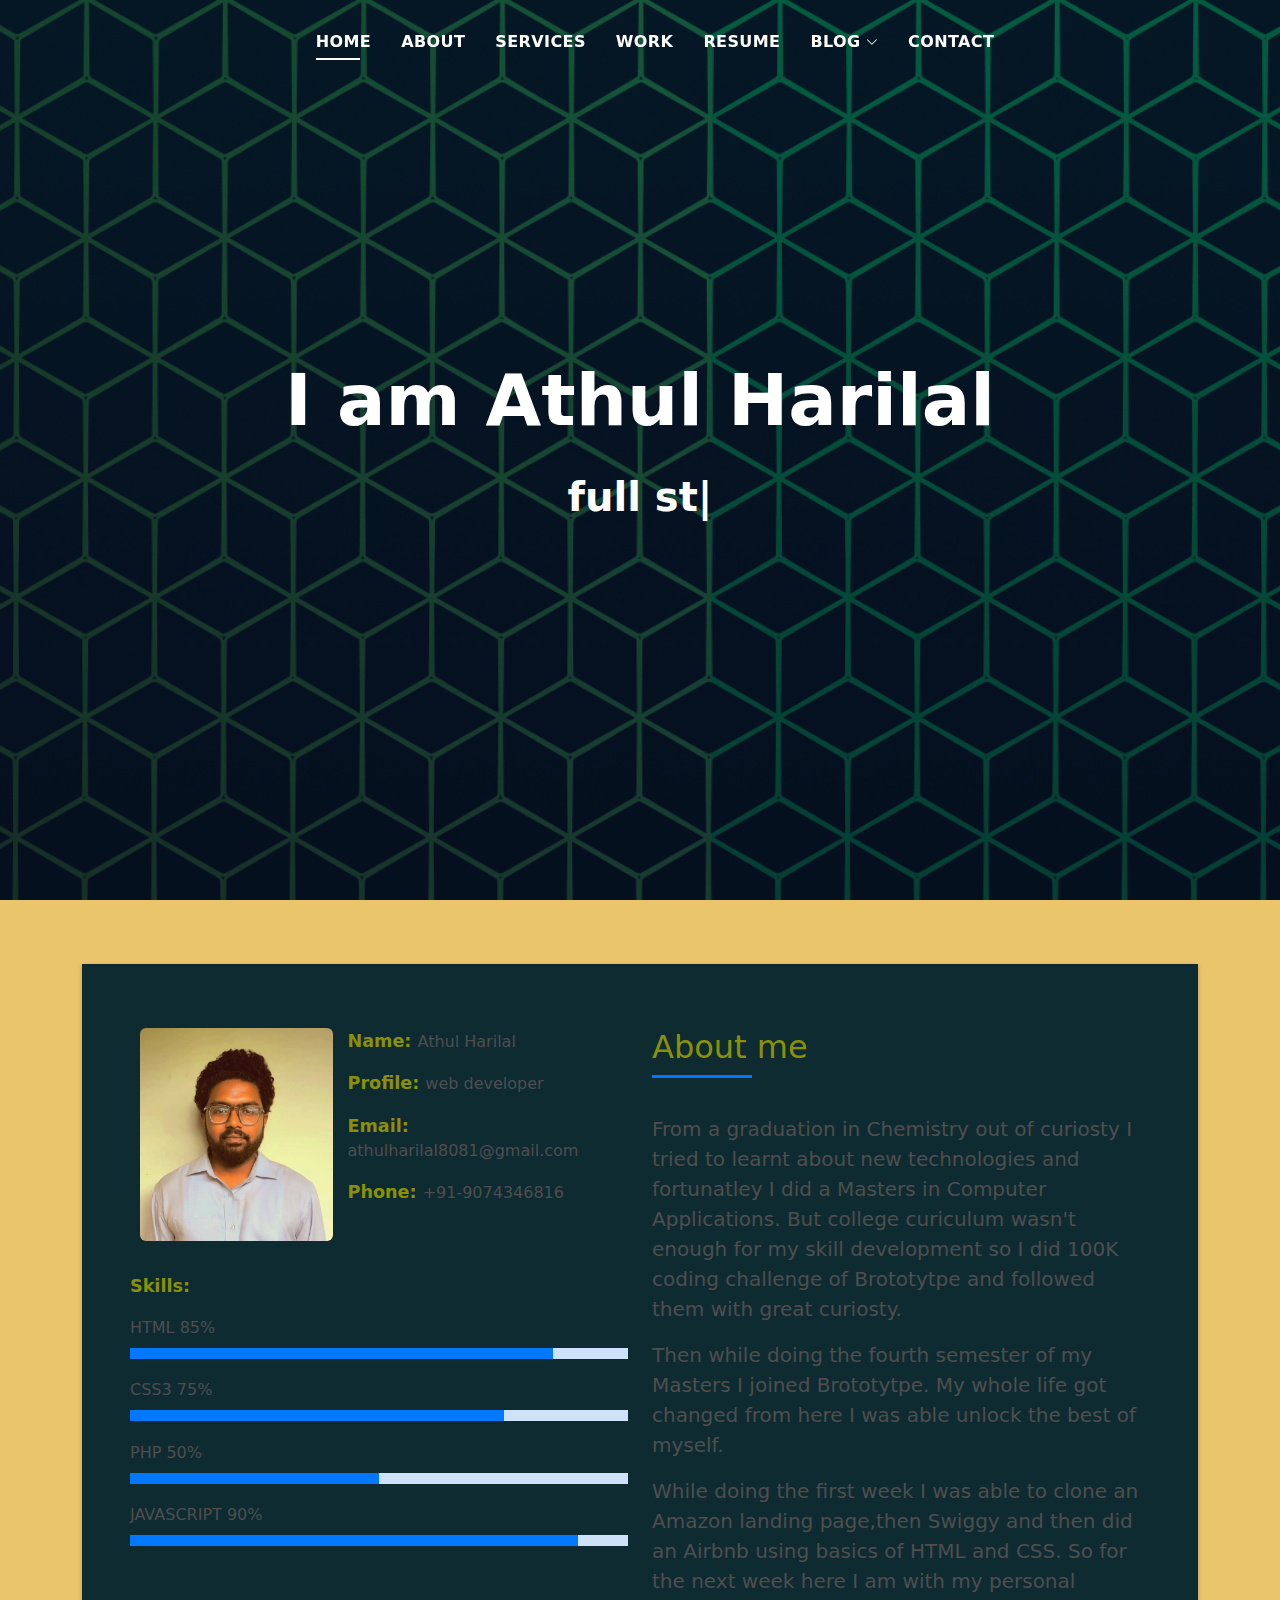
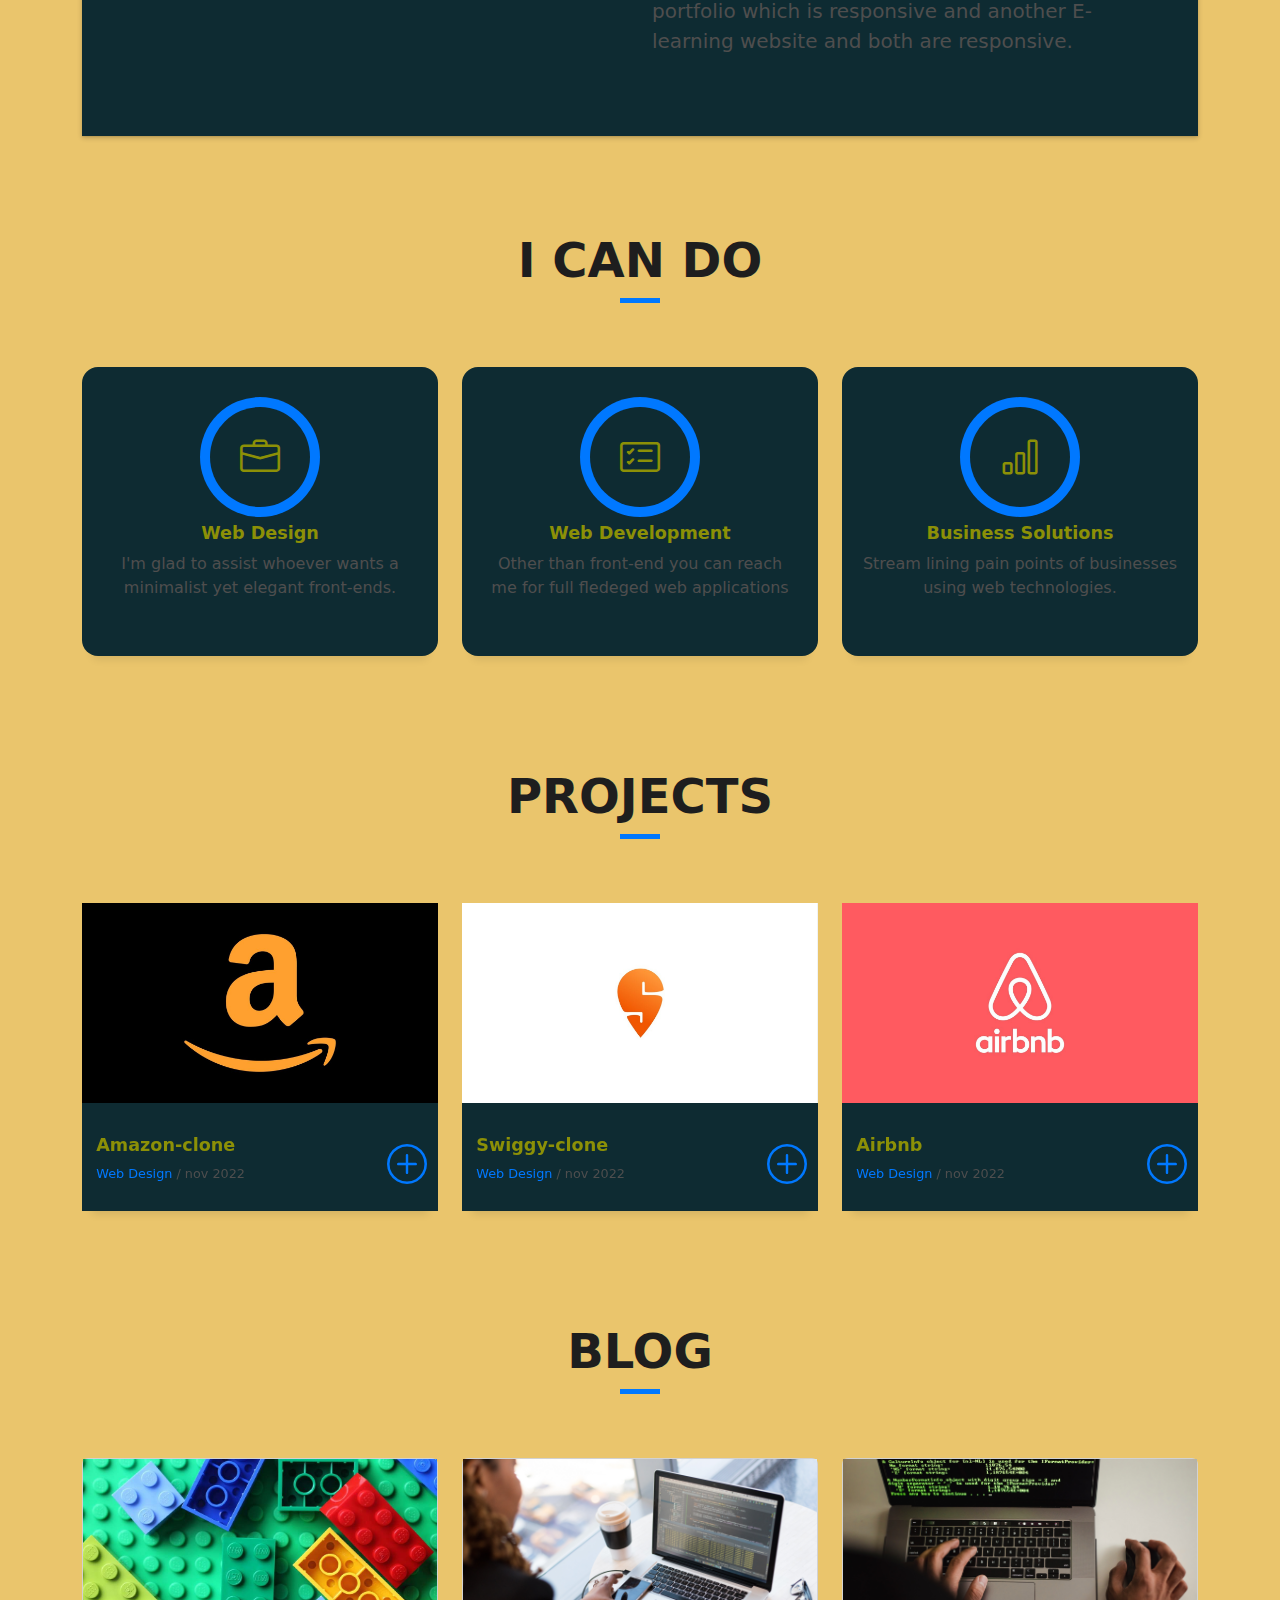
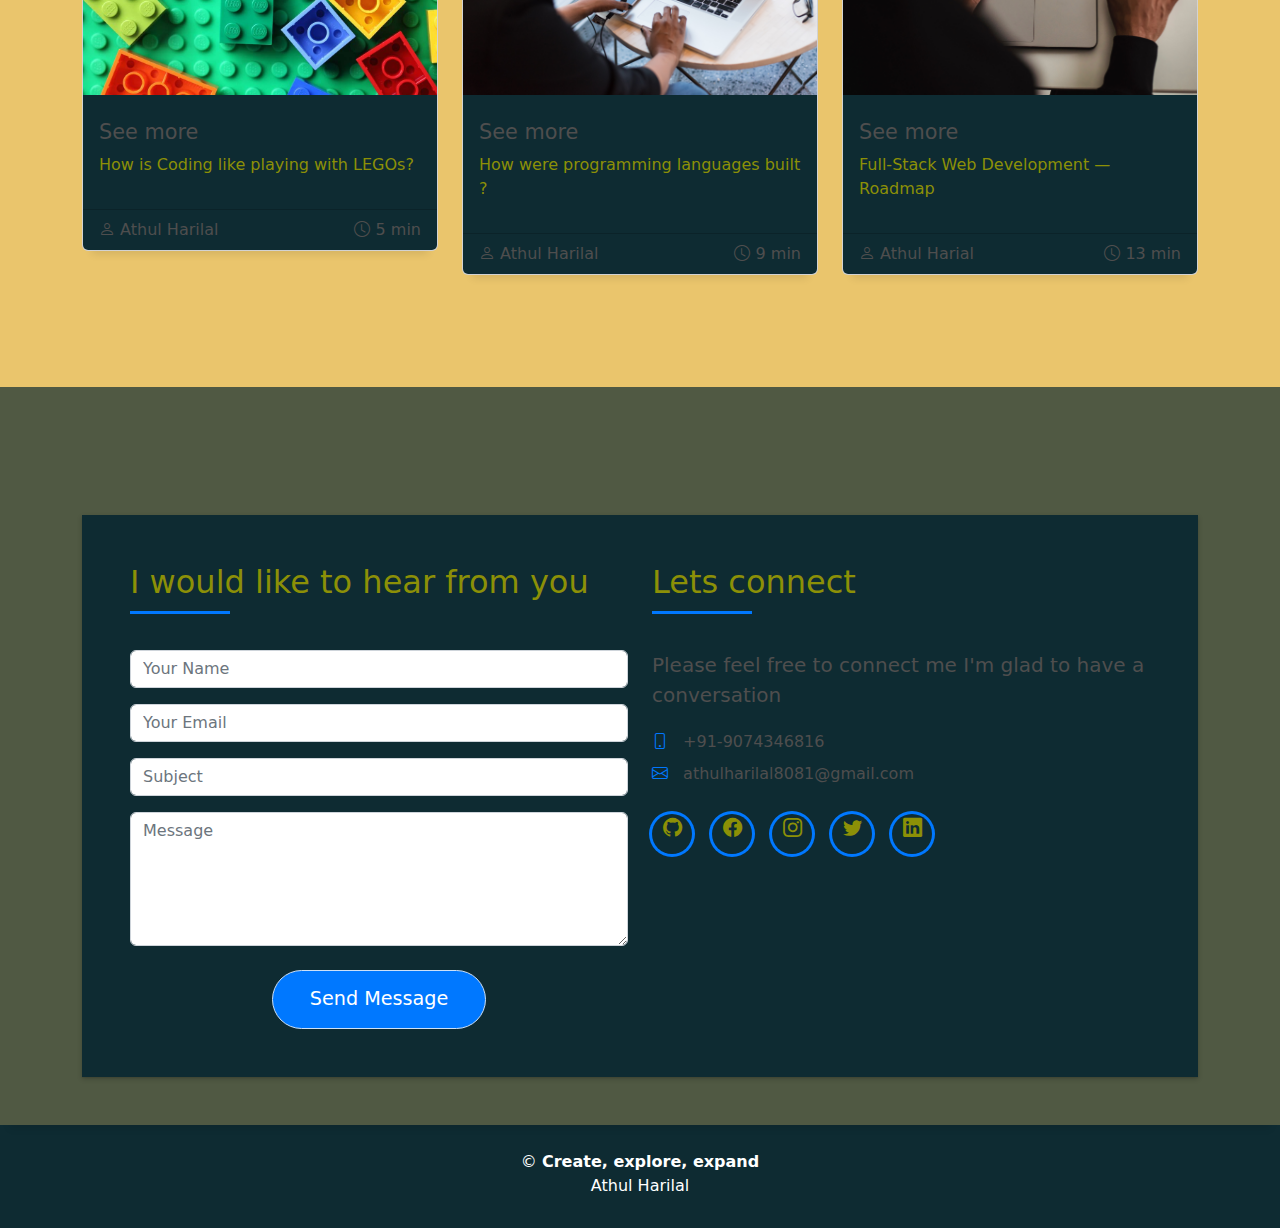
==== commit e148434e: "Update index.html" ====
--- a/index.html
+++ b/index.html
@@ -100,7 +100,7 @@
                     </div>
                   </div>
                   <div class="skill-mf">
-                    <p class="title-s">Skill</p>
+                    <p class="title-s">Skills:</p>
                     <span>HTML</span> <span class="pull-right">85%</span>
                     <div class="progress">
                       <div class="progress-bar" role="progressbar" style="width: 85%;" aria-valuenow="85" aria-valuemin="0" aria-valuemax="100"></div>
@@ -516,4 +516,4 @@
 
 </body>
 
-</html>+</html>
